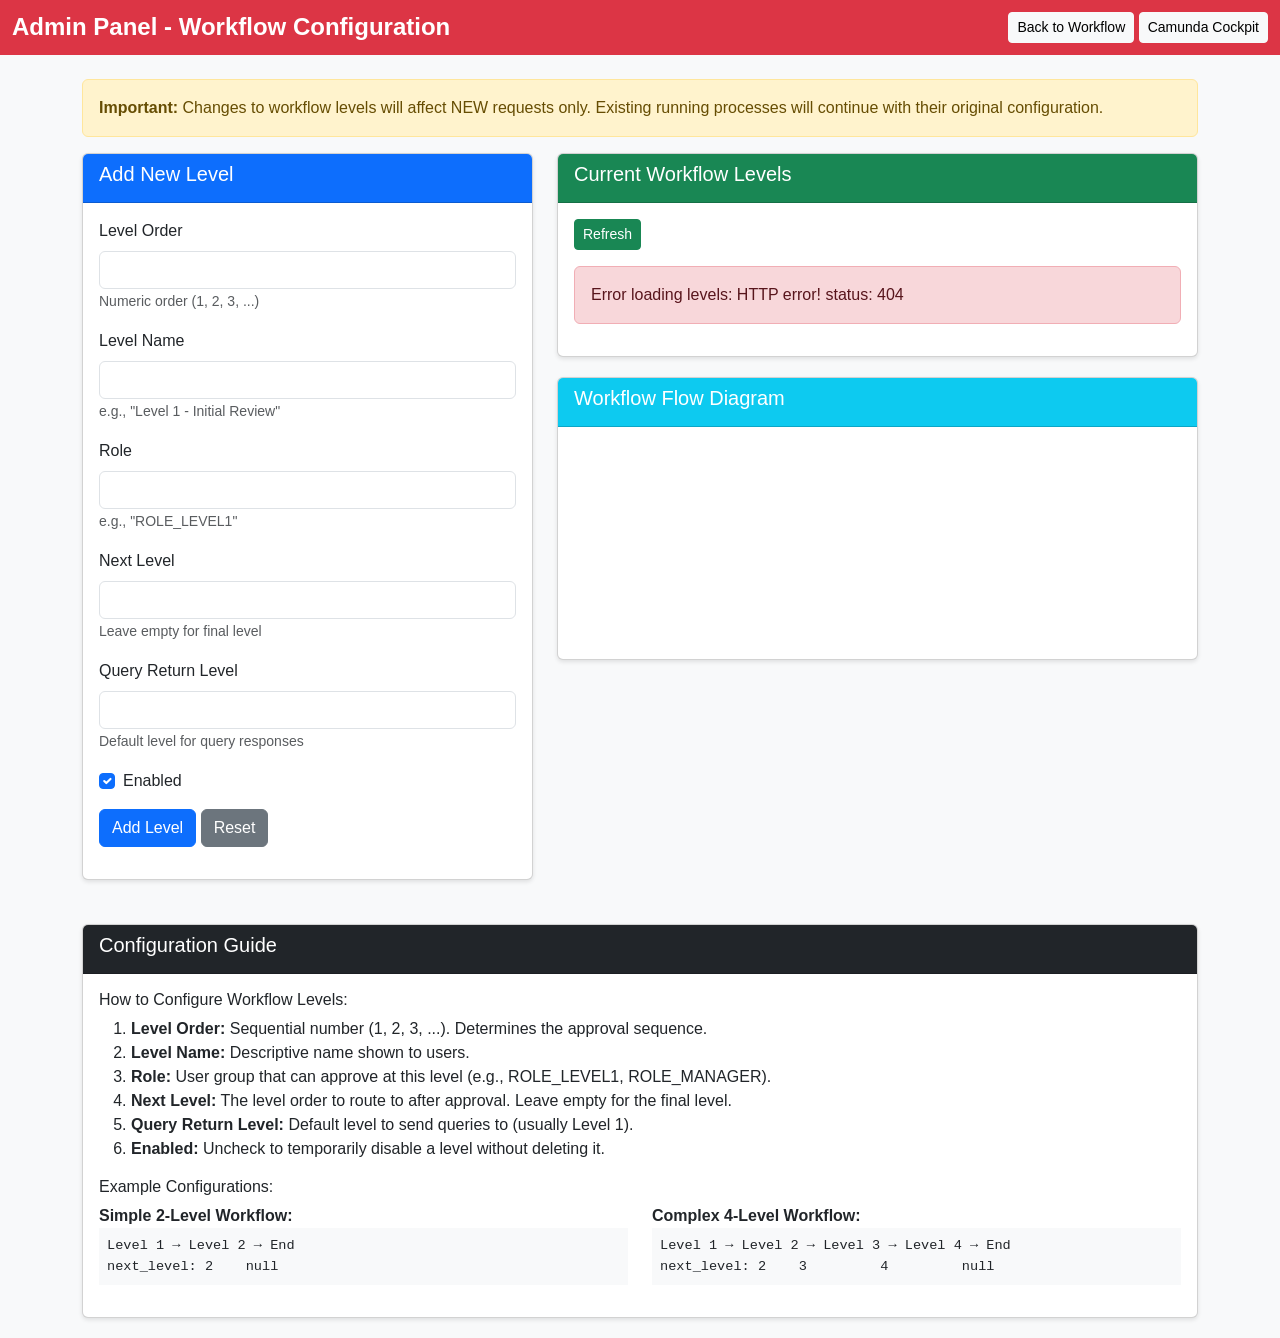
==== src/main/resources/static/admin.html @ 206ed5e5 "Initial commit: Dynamic multi-level approval workflow engine with Camunda BPM" ====
<!DOCTYPE html>
<html lang="en">
<head>
    <meta charset="UTF-8">
    <meta name="viewport" content="width=device-width, initial-scale=1.0">
    <title>Admin Panel - Workflow Configuration</title>
    <link href="https://cdn.jsdelivr.net/npm/bootstrap@5.3.0/dist/css/bootstrap.min.css" rel="stylesheet">
    <link rel="stylesheet" href="styles.css">
</head>
<body>
    <nav class="navbar navbar-dark bg-danger">
        <div class="container-fluid">
            <span class="navbar-brand mb-0 h1">Admin Panel - Workflow Configuration</span>
            <div>
                <a href="index.html" class="btn btn-light btn-sm">Back to Workflow</a>
                <a href="/camunda" target="_blank" class="btn btn-light btn-sm">Camunda Cockpit</a>
            </div>
        </div>
    </nav>

    <div class="container mt-4">
        <div class="alert alert-warning">
            <strong>Important:</strong> Changes to workflow levels will affect NEW requests only. Existing running processes will continue with their original configuration.
        </div>

        <div class="row">
            <!-- Add/Edit Level Form -->
            <div class="col-md-5">
                <div class="card">
                    <div class="card-header bg-primary text-white">
                        <h5 id="formTitle">Add New Level</h5>
                    </div>
                    <div class="card-body">
                        <form id="levelForm">
                            <input type="hidden" id="levelId">
                            <div class="mb-3">
                                <label class="form-label">Level Order</label>
                                <input type="number" class="form-control" id="levelOrder" required>
                                <small class="text-muted">Numeric order (1, 2, 3, ...)</small>
                            </div>
                            <div class="mb-3">
                                <label class="form-label">Level Name</label>
                                <input type="text" class="form-control" id="levelName" required>
                                <small class="text-muted">e.g., "Level 1 - Initial Review"</small>
                            </div>
                            <div class="mb-3">
                                <label class="form-label">Role</label>
                                <input type="text" class="form-control" id="role" required>
                                <small class="text-muted">e.g., "ROLE_LEVEL1"</small>
                            </div>
                            <div class="mb-3">
                                <label class="form-label">Next Level</label>
                                <input type="number" class="form-control" id="nextLevel">
                                <small class="text-muted">Leave empty for final level</small>
                            </div>
                            <div class="mb-3">
                                <label class="form-label">Query Return Level</label>
                                <input type="number" class="form-control" id="queryReturnLevel">
                                <small class="text-muted">Default level for query responses</small>
                            </div>
                            <div class="mb-3 form-check">
                                <input type="checkbox" class="form-check-input" id="enabled" checked>
                                <label class="form-check-label" for="enabled">Enabled</label>
                            </div>
                            <button type="submit" class="btn btn-primary" id="submitBtn">Add Level</button>
                            <button type="button" class="btn btn-secondary" onclick="resetForm()">Reset</button>
                        </form>
                        <div id="formResult" class="mt-3"></div>
                    </div>
                </div>
            </div>

            <!-- Levels List -->
            <div class="col-md-7">
                <div class="card">
                    <div class="card-header bg-success text-white">
                        <h5>Current Workflow Levels</h5>
                    </div>
                    <div class="card-body">
                        <button class="btn btn-success btn-sm mb-3" onclick="loadLevels()">Refresh</button>
                        <div id="levelsList"></div>
                    </div>
                </div>

                <!-- Workflow Visualization -->
                <div class="card mt-3">
                    <div class="card-header bg-info text-white">
                        <h5>Workflow Flow Diagram</h5>
                    </div>
                    <div class="card-body">
                        <div id="workflowDiagram" class="workflow-diagram"></div>
                    </div>
                </div>
            </div>
        </div>

        <!-- Help Section -->
        <div class="row mt-4">
            <div class="col-md-12">
                <div class="card">
                    <div class="card-header bg-dark text-white">
                        <h5>Configuration Guide</h5>
                    </div>
                    <div class="card-body">
                        <h6>How to Configure Workflow Levels:</h6>
                        <ol>
                            <li><strong>Level Order:</strong> Sequential number (1, 2, 3, ...). Determines the approval sequence.</li>
                            <li><strong>Level Name:</strong> Descriptive name shown to users.</li>
                            <li><strong>Role:</strong> User group that can approve at this level (e.g., ROLE_LEVEL1, ROLE_MANAGER).</li>
                            <li><strong>Next Level:</strong> The level order to route to after approval. Leave empty for the final level.</li>
                            <li><strong>Query Return Level:</strong> Default level to send queries to (usually Level 1).</li>
                            <li><strong>Enabled:</strong> Uncheck to temporarily disable a level without deleting it.</li>
                        </ol>
                        
                        <h6 class="mt-3">Example Configurations:</h6>
                        <div class="row">
                            <div class="col-md-6">
                                <strong>Simple 2-Level Workflow:</strong>
                                <pre class="bg-light p-2">
Level 1 → Level 2 → End
next_level: 2    null</pre>
                            </div>
                            <div class="col-md-6">
                                <strong>Complex 4-Level Workflow:</strong>
                                <pre class="bg-light p-2">
Level 1 → Level 2 → Level 3 → Level 4 → End
next_level: 2    3         4         null</pre>
                            </div>
                        </div>
                    </div>
                </div>
            </div>
        </div>
    </div>

    <script src="https://cdn.jsdelivr.net/npm/bootstrap@5.3.0/dist/js/bootstrap.bundle.min.js"></script>
    <script src="admin.js?v=2"></script>
</body>
</html>
---- src/main/resources/static/styles.css ----
body {
    background-color: #f8f9fa;
    font-family: 'Segoe UI', Tahoma, Geneva, Verdana, sans-serif;
}

.card {
    box-shadow: 0 2px 4px rgba(0,0,0,0.1);
    margin-bottom: 20px;
}

.stat-box {
    padding: 20px;
    background: linear-gradient(135deg, #667eea 0%, #764ba2 100%);
    color: white;
    border-radius: 10px;
    margin: 10px;
}

.stat-box h3 {
    font-size: 2.5rem;
    margin: 0;
}

.stat-box p {
    margin: 5px 0 0 0;
    font-size: 0.9rem;
}

.task-item {
    border: 1px solid #dee2e6;
    border-radius: 5px;
    padding: 15px;
    margin-bottom: 10px;
    background: white;
    transition: all 0.3s;
}

.task-item:hover {
    box-shadow: 0 4px 8px rgba(0,0,0,0.1);
    transform: translateY(-2px);
}

.level-item {
    border-left: 4px solid #007bff;
    padding: 15px;
    margin-bottom: 10px;
    background: white;
    border-radius: 5px;
}

.level-item.disabled {
    border-left-color: #dc3545;
    opacity: 0.6;
}

.level-badge {
    display: inline-block;
    padding: 5px 10px;
    border-radius: 20px;
    font-size: 0.85rem;
    margin-right: 5px;
}

.workflow-diagram {
    padding: 20px;
    background: white;
    border-radius: 5px;
    min-height: 200px;
}

.flow-node {
    display: inline-block;
    padding: 15px 25px;
    background: linear-gradient(135deg, #667eea 0%, #764ba2 100%);
    color: white;
    border-radius: 10px;
    margin: 10px;
    font-weight: bold;
    box-shadow: 0 2px 4px rgba(0,0,0,0.2);
}

.flow-arrow {
    display: inline-block;
    margin: 0 10px;
    font-size: 1.5rem;
    color: #667eea;
}

.alert-success-custom {
    background-color: #d4edda;
    border-color: #c3e6cb;
    color: #155724;
    padding: 10px;
    border-radius: 5px;
    margin-top: 10px;
}

.alert-danger-custom {
    background-color: #f8d7da;
    border-color: #f5c6cb;
    color: #721c24;
    padding: 10px;
    border-radius: 5px;
    margin-top: 10px;
}

.btn-action {
    margin: 2px;
}

pre {
    font-size: 0.85rem;
}

.navbar-brand {
    font-size: 1.5rem;
    font-weight: bold;
}

@media (max-width: 768px) {
    .stat-box {
        margin: 5px 0;
    }
    
    .flow-node {
        display: block;
        margin: 10px 0;
    }
    
    .flow-arrow {
        display: block;
        transform: rotate(90deg);
    }
}
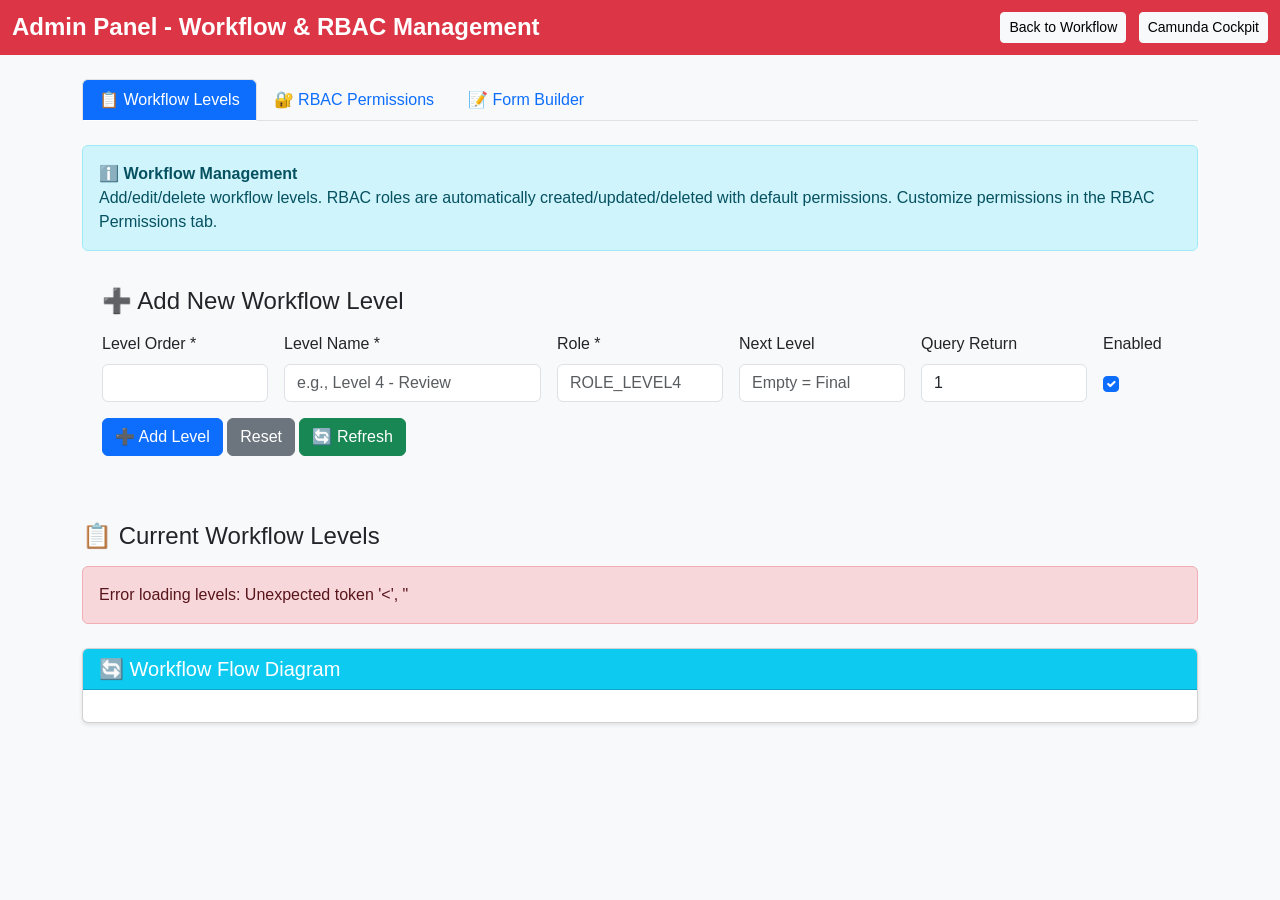
==== commit 56cc1ab1: "feat: Add dynamic forms system with RBAC auto-sync and comprehensive workflow management - Implement" ====
--- a/src/main/resources/static/admin.html
+++ b/src/main/resources/static/admin.html
@@ -6,125 +6,265 @@
     <title>Admin Panel - Workflow Configuration</title>
     <link href="https://cdn.jsdelivr.net/npm/bootstrap@5.3.0/dist/css/bootstrap.min.css" rel="stylesheet">
     <link rel="stylesheet" href="styles.css">
+    <style>
+        .level-card {
+            border-left: 4px solid #0d6efd;
+            margin-bottom: 20px;
+            transition: all 0.3s;
+        }
+        .level-card:hover {
+            box-shadow: 0 4px 8px rgba(0,0,0,0.1);
+        }
+        .level-card.final-level {
+            border-left-color: #dc3545;
+        }
+        .permission-badge {
+            display: inline-block;
+            padding: 4px 8px;
+            margin: 2px;
+            border-radius: 4px;
+            font-size: 11px;
+            font-weight: 500;
+        }
+        .perm-has {
+            background: #198754;
+            color: white;
+        }
+        .perm-none {
+            background: #6c757d;
+            color: white;
+            opacity: 0.5;
+        }
+        .perm-admin {
+            background: #dc3545;
+            color: white;
+        }
+        .level-header {
+            background: linear-gradient(135deg, #667eea 0%, #764ba2 100%);
+            color: white;
+            padding: 15px;
+            border-radius: 8px 8px 0 0;
+        }
+        .add-level-section {
+            background: #f8f9fa;
+            padding: 20px;
+            border-radius: 8px;
+            margin-bottom: 30px;
+        }
+        .nav-tabs .nav-link.active {
+            background-color: #0d6efd;
+            color: white;
+        }
+    </style>
 </head>
 <body>
     <nav class="navbar navbar-dark bg-danger">
         <div class="container-fluid">
-            <span class="navbar-brand mb-0 h1">Admin Panel - Workflow Configuration</span>
+            <span class="navbar-brand mb-0 h1">Admin Panel - Workflow & RBAC Management</span>
             <div>
-                <a href="index.html" class="btn btn-light btn-sm">Back to Workflow</a>
+                <a href="index.html" class="btn btn-light btn-sm me-2">Back to Workflow</a>
                 <a href="/camunda" target="_blank" class="btn btn-light btn-sm">Camunda Cockpit</a>
             </div>
         </div>
     </nav>
 
     <div class="container mt-4">
-        <div class="alert alert-warning">
-            <strong>Important:</strong> Changes to workflow levels will affect NEW requests only. Existing running processes will continue with their original configuration.
-        </div>
-
-        <div class="row">
-            <!-- Add/Edit Level Form -->
-            <div class="col-md-5">
+        <!-- Tabs -->
+        <ul class="nav nav-tabs mb-4" id="adminTabs" role="tablist">
+            <li class="nav-item" role="presentation">
+                <button class="nav-link active" id="workflow-tab" data-bs-toggle="tab" data-bs-target="#workflow" type="button">
+                    📋 Workflow Levels
+                </button>
+            </li>
+            <li class="nav-item" role="presentation">
+                <button class="nav-link" id="rbac-tab" data-bs-toggle="tab" data-bs-target="#rbac" type="button">
+                    🔐 RBAC Permissions
+                </button>
+            </li>
+            <li class="nav-item" role="presentation">
+                <button class="nav-link" id="forms-tab" data-bs-toggle="tab" data-bs-target="#forms" type="button">
+                    📝 Form Builder
+                </button>
+            </li>
+        </ul>
+
+        <!-- Tab Content -->
+        <div class="tab-content" id="adminTabContent">
+            <!-- Workflow Levels Tab -->
+            <div class="tab-pane fade show active" id="workflow" role="tabpanel">
+                <div class="alert alert-info">
+                    <strong>ℹ️ Workflow Management</strong><br>
+                    Add/edit/delete workflow levels. RBAC roles are automatically created/updated/deleted with default permissions.
+                    Customize permissions in the RBAC Permissions tab.
+                </div>
+
+                <!-- Add New Level Section -->
+                <div class="add-level-section">
+                    <h4 class="mb-3">➕ Add New Workflow Level</h4>
+                    <form id="levelForm" class="row g-3">
+                        <input type="hidden" id="levelId">
+                        
+                        <div class="col-md-2">
+                            <label class="form-label">Level Order *</label>
+                            <input type="number" class="form-control" id="levelOrder" required>
+                        </div>
+                        
+                        <div class="col-md-3">
+                            <label class="form-label">Level Name *</label>
+                            <input type="text" class="form-control" id="levelName" placeholder="e.g., Level 4 - Review" required>
+                        </div>
+                        
+                        <div class="col-md-2">
+                            <label class="form-label">Role *</label>
+                            <input type="text" class="form-control" id="role" placeholder="ROLE_LEVEL4" required>
+                        </div>
+                        
+                        <div class="col-md-2">
+                            <label class="form-label">Next Level</label>
+                            <input type="number" class="form-control" id="nextLevel" placeholder="Empty = Final">
+                        </div>
+                        
+                        <div class="col-md-2">
+                            <label class="form-label">Query Return</label>
+                            <input type="number" class="form-control" id="queryReturnLevel" value="1">
+                        </div>
+                        
+                        <div class="col-md-1">
+                            <label class="form-label">Enabled</label>
+                            <div class="form-check mt-2">
+                                <input type="checkbox" class="form-check-input" id="enabled" checked>
+                            </div>
+                        </div>
+                        
+                        <div class="col-md-12">
+                            <button type="submit" class="btn btn-primary" id="submitBtn">
+                                <span id="btnIcon">➕</span> <span id="btnText">Add Level</span>
+                            </button>
+                            <button type="button" class="btn btn-secondary" onclick="resetForm()">Reset</button>
+                            <button type="button" class="btn btn-success" onclick="loadLevels()">🔄 Refresh</button>
+                        </div>
+                        
+                        <div class="col-md-12">
+                            <div id="formResult"></div>
+                        </div>
+                    </form>
+                </div>
+
+                <!-- Current Workflow Levels -->
+                <h4 class="mb-3">📋 Current Workflow Levels</h4>
+                <div id="levelsList">
+                    <div class="text-center">
+                        <div class="spinner-border text-primary" role="status">
+                            <span class="visually-hidden">Loading...</span>
+                        </div>
+                    </div>
+                </div>
+
+                <!-- Workflow Diagram -->
+                <div class="card mt-4">
+                    <div class="card-header bg-info text-white">
+                        <h5 class="mb-0">🔄 Workflow Flow Diagram</h5>
+                    </div>
+                    <div class="card-body">
+                        <div id="workflowDiagram" class="text-center"></div>
+                    </div>
+                </div>
+            </div>
+
+            <!-- RBAC Permissions Tab -->
+            <div class="tab-pane fade" id="rbac" role="tabpanel">
+                <div class="alert alert-warning">
+                    <strong>🔐 RBAC Permissions Management</strong><br>
+                    Customize permissions for each role. Roles are automatically created when you add workflow levels.
+                    Only edit permissions here - do NOT add/delete roles manually.
+                </div>
+
+                <!-- Roles Table -->
                 <div class="card">
                     <div class="card-header bg-primary text-white">
-                        <h5 id="formTitle">Add New Level</h5>
+                        <h5 class="mb-0">Roles & Permissions</h5>
                     </div>
                     <div class="card-body">
-                        <form id="levelForm">
-                            <input type="hidden" id="levelId">
-                            <div class="mb-3">
-                                <label class="form-label">Level Order</label>
-                                <input type="number" class="form-control" id="levelOrder" required>
-                                <small class="text-muted">Numeric order (1, 2, 3, ...)</small>
+                        <button class="btn btn-success btn-sm mb-3" onclick="loadRoles()">🔄 Refresh</button>
+                        <div class="table-responsive">
+                            <table class="table table-hover">
+                                <thead>
+                                    <tr>
+                                        <th>Level</th>
+                                        <th>Role Name</th>
+                                        <th>Description</th>
+                                        <th>Permissions</th>
+                                        <th>Actions</th>
+                                    </tr>
+                                </thead>
+                                <tbody id="rolesTableBody">
+                                    <tr>
+                                        <td colspan="5" class="text-center">Loading roles...</td>
+                                    </tr>
+                                </tbody>
+                            </table>
+                        </div>
+                    </div>
+                </div>
+
+                <!-- Permission Legend -->
+                <div class="card mt-4">
+                    <div class="card-header bg-secondary text-white">
+                        <h5 class="mb-0">📖 Permission Guide</h5>
+                    </div>
+                    <div class="card-body">
+                        <div class="row">
+                            <div class="col-md-4">
+                                <h6>Level 1 (Creator):</h6>
+                                <ul>
+                                    <li><strong>CREATE_REQUEST</strong>: Create new requests</li>
+                                    <li><strong>VIEW_REQUEST</strong>: View request details</li>
+                                </ul>
                             </div>
-                            <div class="mb-3">
-                                <label class="form-label">Level Name</label>
-                                <input type="text" class="form-control" id="levelName" required>
-                                <small class="text-muted">e.g., "Level 1 - Initial Review"</small>
+                            <div class="col-md-4">
+                                <h6>Levels 2+ (Approvers):</h6>
+                                <ul>
+                                    <li><strong>APPROVE_TASK</strong>: Approve or reject tasks</li>
+                                    <li><strong>QUERY_TASK</strong>: Raise queries</li>
+                                    <li><strong>EDIT_REQUEST</strong>: Edit requests</li>
+                                    <li><strong>VIEW_REQUEST</strong>: View requests</li>
+                                </ul>
                             </div>
-                            <div class="mb-3">
-                                <label class="form-label">Role</label>
-                                <input type="text" class="form-control" id="role" required>
-                                <small class="text-muted">e.g., "ROLE_LEVEL1"</small>
+                            <div class="col-md-4">
+                                <h6>Final Level (Admin):</h6>
+                                <ul>
+                                    <li>All approver permissions PLUS:</li>
+                                    <li><strong>DELETE_REQUEST</strong> 🔑: Delete requests</li>
+                                    <li><strong>VIEW_ALL_REQUESTS</strong> 🔑: View all requests</li>
+                                    <li><strong>MANAGE_LEVELS</strong> 🔑: Admin functions</li>
+                                </ul>
                             </div>
-                            <div class="mb-3">
-                                <label class="form-label">Next Level</label>
-                                <input type="number" class="form-control" id="nextLevel">
-                                <small class="text-muted">Leave empty for final level</small>
-                            </div>
-                            <div class="mb-3">
-                                <label class="form-label">Query Return Level</label>
-                                <input type="number" class="form-control" id="queryReturnLevel">
-                                <small class="text-muted">Default level for query responses</small>
-                            </div>
-                            <div class="mb-3 form-check">
-                                <input type="checkbox" class="form-check-input" id="enabled" checked>
-                                <label class="form-check-label" for="enabled">Enabled</label>
-                            </div>
-                            <button type="submit" class="btn btn-primary" id="submitBtn">Add Level</button>
-                            <button type="button" class="btn btn-secondary" onclick="resetForm()">Reset</button>
-                        </form>
-                        <div id="formResult" class="mt-3"></div>
-                    </div>
-                </div>
-            </div>
-
-            <!-- Levels List -->
-            <div class="col-md-7">
-                <div class="card">
-                    <div class="card-header bg-success text-white">
-                        <h5>Current Workflow Levels</h5>
+                        </div>
+                    </div>
+                </div>
+            </div>
+
+            <!-- Form Builder Tab -->
+            <div class="tab-pane fade" id="forms" role="tabpanel">
+                <div class="alert alert-info">
+                    <strong>📝 Form Builder</strong><br>
+                    Create dynamic forms with customizable fields. Configure which levels can see and edit each field.
+                </div>
+
+                <!-- Forms List -->
+                <div class="card mb-4">
+                    <div class="card-header d-flex justify-content-between align-items-center bg-success text-white">
+                        <h5 class="mb-0">Forms</h5>
+                        <button class="btn btn-light btn-sm" onclick="showCreateFormModal()">
+                            ➕ Create New Form
+                        </button>
                     </div>
                     <div class="card-body">
-                        <button class="btn btn-success btn-sm mb-3" onclick="loadLevels()">Refresh</button>
-                        <div id="levelsList"></div>
-                    </div>
-                </div>
-
-                <!-- Workflow Visualization -->
-                <div class="card mt-3">
-                    <div class="card-header bg-info text-white">
-                        <h5>Workflow Flow Diagram</h5>
-                    </div>
-                    <div class="card-body">
-                        <div id="workflowDiagram" class="workflow-diagram"></div>
-                    </div>
-                </div>
-            </div>
-        </div>
-
-        <!-- Help Section -->
-        <div class="row mt-4">
-            <div class="col-md-12">
-                <div class="card">
-                    <div class="card-header bg-dark text-white">
-                        <h5>Configuration Guide</h5>
-                    </div>
-                    <div class="card-body">
-                        <h6>How to Configure Workflow Levels:</h6>
-                        <ol>
-                            <li><strong>Level Order:</strong> Sequential number (1, 2, 3, ...). Determines the approval sequence.</li>
-                            <li><strong>Level Name:</strong> Descriptive name shown to users.</li>
-                            <li><strong>Role:</strong> User group that can approve at this level (e.g., ROLE_LEVEL1, ROLE_MANAGER).</li>
-                            <li><strong>Next Level:</strong> The level order to route to after approval. Leave empty for the final level.</li>
-                            <li><strong>Query Return Level:</strong> Default level to send queries to (usually Level 1).</li>
-                            <li><strong>Enabled:</strong> Uncheck to temporarily disable a level without deleting it.</li>
-                        </ol>
-                        
-                        <h6 class="mt-3">Example Configurations:</h6>
-                        <div class="row">
-                            <div class="col-md-6">
-                                <strong>Simple 2-Level Workflow:</strong>
-                                <pre class="bg-light p-2">
-Level 1 → Level 2 → End
-next_level: 2    null</pre>
-                            </div>
-                            <div class="col-md-6">
-                                <strong>Complex 4-Level Workflow:</strong>
-                                <pre class="bg-light p-2">
-Level 1 → Level 2 → Level 3 → Level 4 → End
-next_level: 2    3         4         null</pre>
+                        <div id="formsList">
+                            <div class="text-center">
+                                <div class="spinner-border text-primary" role="status">
+                                    <span class="visually-hidden">Loading...</span>
+                                </div>
                             </div>
                         </div>
                     </div>
@@ -133,7 +273,150 @@
         </div>
     </div>
 
+    <!-- Edit Permissions Modal -->
+    <div class="modal fade" id="permissionsModal" tabindex="-1">
+        <div class="modal-dialog">
+            <div class="modal-content">
+                <div class="modal-header">
+                    <h5 class="modal-title">Edit Permissions</h5>
+                    <button type="button" class="btn-close" data-bs-dismiss="modal"></button>
+                </div>
+                <div class="modal-body">
+                    <input type="hidden" id="editRoleId">
+                    <h6 id="editRoleName"></h6>
+                    <p class="text-muted" id="editRoleDescription"></p>
+                    
+                    <div class="mb-3">
+                        <label class="form-label"><strong>Select Permissions:</strong></label>
+                        <div id="permissionsCheckboxes">
+                            <!-- Will be populated dynamically -->
+                        </div>
+                    </div>
+                </div>
+                <div class="modal-footer">
+                    <button type="button" class="btn btn-secondary" data-bs-dismiss="modal">Cancel</button>
+                    <button type="button" class="btn btn-primary" onclick="savePermissions()">Save Permissions</button>
+                </div>
+            </div>
+        </div>
+    </div>
+
+    <!-- Create/Edit Form Modal -->
+    <div class="modal fade" id="formModal" tabindex="-1">
+        <div class="modal-dialog">
+            <div class="modal-content">
+                <div class="modal-header">
+                    <h5 class="modal-title" id="formModalTitle">Create New Form</h5>
+                    <button type="button" class="btn-close" data-bs-dismiss="modal"></button>
+                </div>
+                <div class="modal-body">
+                    <input type="hidden" id="formId">
+                    <div class="mb-3">
+                        <label for="formName" class="form-label">Form Name *</label>
+                        <input type="text" class="form-control" id="formName" required>
+                    </div>
+                    <div class="mb-3">
+                        <label for="formDescription" class="form-label">Description</label>
+                        <textarea class="form-control" id="formDescription" rows="3"></textarea>
+                    </div>
+                    <div class="form-check">
+                        <input class="form-check-input" type="checkbox" id="formActive" checked>
+                        <label class="form-check-label" for="formActive">Active</label>
+                    </div>
+                </div>
+                <div class="modal-footer">
+                    <button type="button" class="btn btn-secondary" data-bs-dismiss="modal">Cancel</button>
+                    <button type="button" class="btn btn-primary" onclick="saveForm()">Save Form</button>
+                </div>
+            </div>
+        </div>
+    </div>
+
+    <!-- Add/Edit Field Modal -->
+    <div class="modal fade" id="fieldModal" tabindex="-1">
+        <div class="modal-dialog modal-lg">
+            <div class="modal-content">
+                <div class="modal-header">
+                    <h5 class="modal-title" id="fieldModalTitle">Add Field</h5>
+                    <button type="button" class="btn-close" data-bs-dismiss="modal"></button>
+                </div>
+                <div class="modal-body">
+                    <input type="hidden" id="fieldId">
+                    <input type="hidden" id="fieldFormId">
+                    
+                    <div class="row">
+                        <div class="col-md-6 mb-3">
+                            <label for="fieldName" class="form-label">Field Name *</label>
+                            <input type="text" class="form-control" id="fieldName" placeholder="e.g., requesterName" required>
+                            <small class="text-muted">No spaces, camelCase</small>
+                        </div>
+                        <div class="col-md-6 mb-3">
+                            <label for="fieldLabel" class="form-label">Field Label *</label>
+                            <input type="text" class="form-control" id="fieldLabel" placeholder="e.g., Requester Name" required>
+                        </div>
+                    </div>
+                    
+                    <div class="row">
+                        <div class="col-md-6 mb-3">
+                            <label for="fieldType" class="form-label">Field Type *</label>
+                            <select class="form-select" id="fieldType" required>
+                                <option value="TEXT">Text (Single Line)</option>
+                                <option value="TEXTAREA">Text Area (Multiple Lines)</option>
+                                <option value="NUMBER">Number</option>
+                                <option value="EMAIL">Email</option>
+                                <option value="DATE">Date</option>
+                                <option value="DROPDOWN">Dropdown</option>
+                                <option value="RADIO">Radio Buttons</option>
+                                <option value="CHECKBOX">Checkboxes</option>
+                            </select>
+                        </div>
+                        <div class="col-md-6 mb-3">
+                            <label for="fieldPlaceholder" class="form-label">Placeholder</label>
+                            <input type="text" class="form-control" id="fieldPlaceholder" placeholder="e.g., Enter your name">
+                        </div>
+                    </div>
+                    
+                    <div class="mb-3" id="fieldOptionsDiv" style="display:none;">
+                        <label for="fieldOptions" class="form-label">Options (one per line)</label>
+                        <textarea class="form-control" id="fieldOptions" rows="3" placeholder="Option 1&#10;Option 2&#10;Option 3"></textarea>
+                        <small class="text-muted">For dropdown, radio, or checkbox fields</small>
+                    </div>
+                    
+                    <div class="mb-3">
+                        <label for="fieldHelpText" class="form-label">Help Text</label>
+                        <input type="text" class="form-control" id="fieldHelpText" placeholder="Additional guidance for users">
+                    </div>
+                    
+                    <div class="form-check mb-3">
+                        <input class="form-check-input" type="checkbox" id="fieldRequired">
+                        <label class="form-check-label" for="fieldRequired">Required Field</label>
+                    </div>
+                    
+                    <hr>
+                    
+                    <div class="mb-3">
+                        <label class="form-label"><strong>Visible at Levels:</strong></label>
+                        <div id="visibleLevelsCheckboxes">
+                            <!-- Will be populated dynamically -->
+                        </div>
+                    </div>
+                    
+                    <div class="mb-3">
+                        <label class="form-label"><strong>Editable at Levels:</strong></label>
+                        <div id="editableLevelsCheckboxes">
+                            <!-- Will be populated dynamically -->
+                        </div>
+                    </div>
+                </div>
+                <div class="modal-footer">
+                    <button type="button" class="btn btn-secondary" data-bs-dismiss="modal">Cancel</button>
+                    <button type="button" class="btn btn-primary" onclick="saveField()">Save Field</button>
+                </div>
+            </div>
+        </div>
+    </div>
+
     <script src="https://cdn.jsdelivr.net/npm/bootstrap@5.3.0/dist/js/bootstrap.bundle.min.js"></script>
-    <script src="admin.js?v=2"></script>
+    <script src="admin.js?v=20260217v4"></script>
 </body>
 </html>
